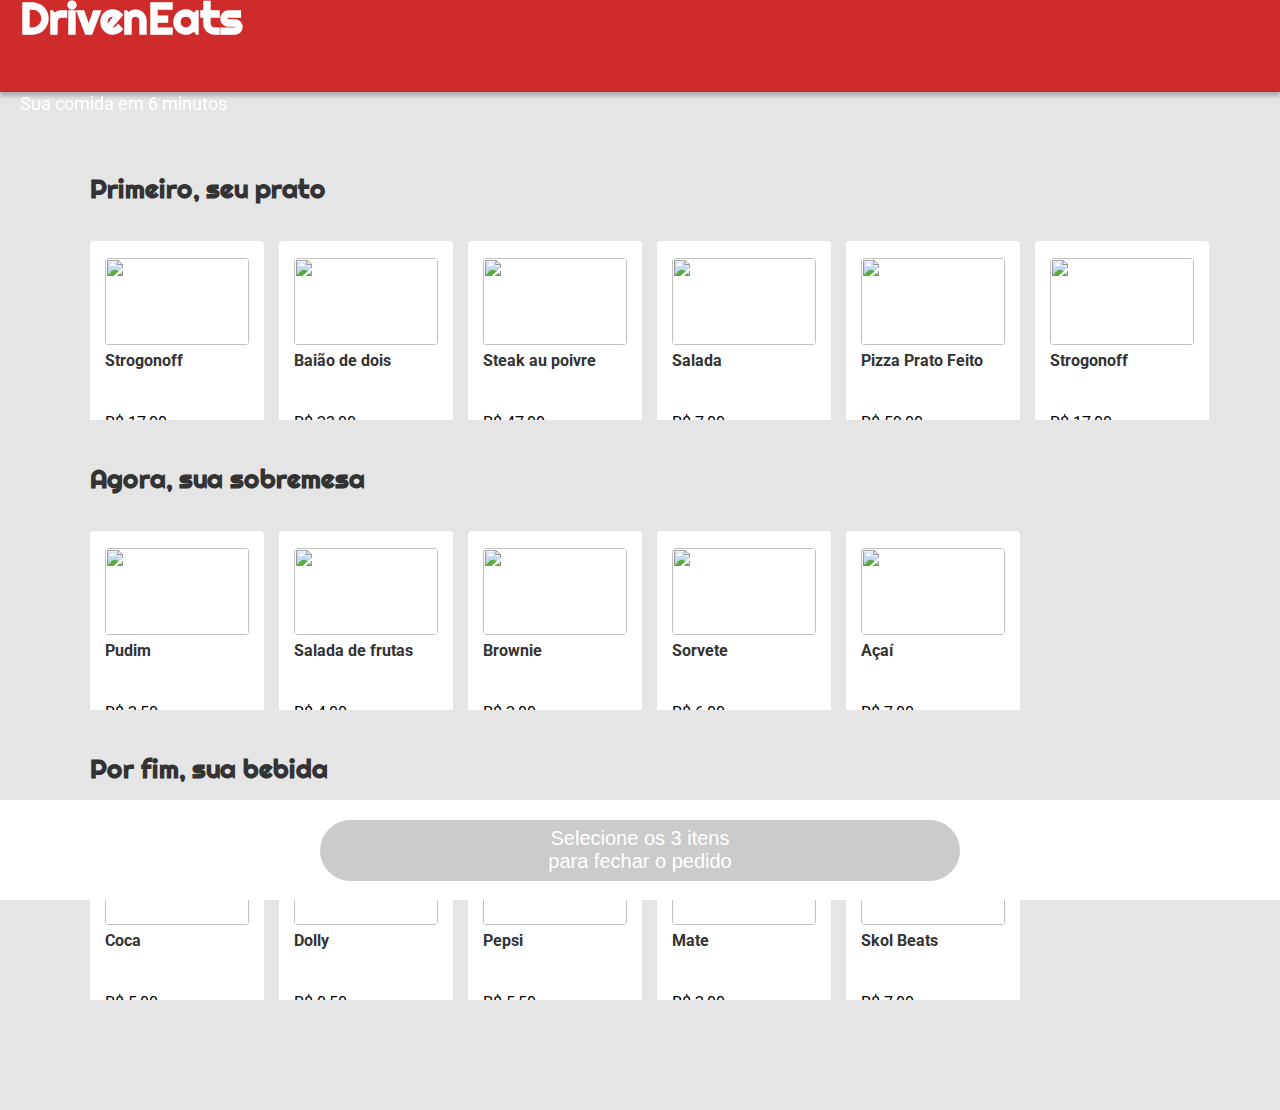
==== index.html @ ff0c9cbf "support to desktop and css corrected" ====
<!DOCTYPE html>
<html lang="pt-br">
    <head>
        <meta charset="UTF-8">
        <meta name="viewport" content="width=device-width, initial-scale=1, minimum-scale=1">
        <link rel="stylesheet" href="css/reset.css" />
        <link rel="stylesheet" href="css/style.css" />
        <link rel="icon" type="image/png" href="https://www.google.com/s2/u/0/favicons?domain=ifood.com.br">
        <link href="https://fonts.googleapis.com/css2?family=Righteous&family=Roboto:wght@100;400&display=swap" rel="stylesheet">

        <title> DrivenEats </title>
        </head>
    <body>
        <header>
            <h1>DrivenEats</h1>
            <p>Sua comida em 6 minutos</p>
        </header>
        <main>
            <div class="ctn-options-sec">
                <h2>Primeiro, seu prato</h2>
                <div class="ctn-options food-type-0"></div>
            </div>

            <div class="ctn-options-sec">
                <h2>Agora, sua sobremesa</h2>
                <div class="ctn-options food-type-1"></div>
            </div>

            <div class="ctn-options-sec">
                <h2>Por fim, sua bebida</h2>
                <div class="ctn-options food-type-2"></div>
            </div>
        </main>

        <div class="ctn-button">
            <button class="btn-buy"  onclick="buy();" disabled><p>Selecione os 3 itens para fechar o pedido</p></button>
        </div>

        <div class="confirm-window hidden">
            <div class="overlay" onclick="toggleConfirmWindow();"></div>
            <div class="panel-confirm">
                <p class="txt-title-confirm-panel"><strong>Confirme seu pedido</strong></p>
                <div class="ctn-items-confirm"></div>
                <button class="btn-panel btn-ok" onclick="sendToWhatsapp();">Tudo certo, pode pedir!</p></button>
                <button class="btn-panel btn-cancel" onclick="toggleConfirmWindow();">Cancelar</button>
            </div>
        </div>

        <script src="https://unpkg.com/ionicons@5.4.0/dist/ionicons.js"></script>
        <script src="scripts/consts.js"></script>
        <script src="scripts/script.js"></script>
    </body>
</html>
---- css/style.css ----
:root {
    --header-height: 92px;
    --ctn-button-height: 92px;
    --header-content-margin: 30px;
    --main-reduction: calc(var(--header-height) + var(--ctn-button-height) + var(--header-content-margin));
    --sec-height: calc(100vh - var(--main-reduction) - 100px);
}

body {
    background-color: #E5E5E5;
    font-family: 'Roboto', sans-serif;
}

* {
    box-sizing: border-box;
}

strong {
    font-weight: bold;
}

h1 {
    font-family: 'Righteous', cursive;
    font-size: 44px;
}

h2 {
    font-family: 'Righteous', cursive;
    font-size: 26px;
}

.txt-black {
    color: #000000;
}


header {
    display: flex;
    flex-direction: column;
    justify-content: center;
    position: fixed;
    top: 0;
    left: 0;
    right: 0;
    width: 100%;
    height: 92px;
    padding-left: 20px;
    background-color: #CF2B2B;
    color: #FFFFFF;
    font-size: 18px;
    z-index: 2;
    box-shadow: 0px 4px 4px rgba(0, 0, 0, 0.25);
}




main {
    display: flex;
    flex-direction: column;
    justify-content: space-between;
    padding-left: 20px;
    margin-bottom: calc(var(--ctn-button-height) + 10px);
    margin-top: calc(var(--header-height) + var(--header-content-margin));
    color: #333333;
}

.ctn-options {
    display: flex;
    overflow-x: scroll;
    height: 270px;
    margin-top: 15px;
}

.ctn-options-sec {
    display: flex;
    flex-direction: column;
    margin-top: 20px;
    width: 100%;
    height: 270px;
}

.card-option {
    display: flex;
    position: relative;
    flex-direction: column;
    width: 174px;
    height: 200px;
    padding: 17px 15px 12px 15px;
    border-radius: 4px;
    background-color: #FFFFFF;
    margin-right: 15px;
}

.card-option > img {
    width: 144px;
    height: 87px;
    border-radius: 4px;
    font-size: 16px;
}

.card-option > p {
    margin-top: 6px;
}

.txt-option-desc {
    font-size: 15px;
    color: #A6A6A6;
    margin-top: 10px;
    font-weight: 400;
    max-height: 30px;
    height: 30px;
    overflow: hidden;
}


.check-icon {
    position: absolute;
    font-size: 16px;
    right: 9px;
    bottom: 14px;
    color: #32B72F;
    display: none;
}

.card-option:hover {
    cursor: pointer;
}

.selected {
     box-shadow: 0px 0px 10px -4px rgba(0, 0, 0, 0.25), inset 0px 0px 0px 5px #32B72F;
}

.selected > .check-icon {
    display: block;
}

.ctn-button {
    display: flex;
    position: fixed;
    bottom: 0;
    left:0;
    right: 0;
    width: 100%;
    height: 100px;
    background-color: #FFFFFF;
    justify-content: center;
    align-items: center;
    z-index: 2;
}

.btn-buy:disabled {
    display: flex;
    background-color: #CBCBCB;
    border-radius: 50px;
    border: none;
    width: 86%;
    height: 61px;
    color: #FFFFFF;
    font-size: 20px;
    align-items: center;
    justify-content: center;
}

.btn-buy:enabled {
    display: flex;
    background-color: #32B72F;
    border-radius: 50px;
    border: none;
    width: 86%;
    height: 61px;
    color: #FFFFFF;
    font-size: 20px;
    align-items: center;
    justify-content: center;
}

.btn-buy p {
    max-width: 190px;
}

.overlay {
    background: rgba(255, 255, 255, 0.9);
    position: fixed;
    display: flex;
    top: 0;
    right: 0;
    bottom: 0;
    left: 0;
}

.confirm-window {
    position: fixed;
    display: flex;
    z-index: 2;
    top: 0;
    right: 0;
    bottom: 0;
    left: 0;
    justify-content: center;
    align-items: center;
}


.panel-confirm {
    display: flex;
    flex-direction: column;
    justify-content: center;
    align-items: center;
    position: fixed;
    width: 91%;
    padding-top: 21px; 
    border-radius: 9px;
    background-color: #50D074;
    font-size: 22px;
    color: #FFFFFF;
    z-index: 20;
}

.hidden {
    display: none !important;
}

.btn-panel {
    width: 87%;
    border: none;
    border-radius: 100px;
    height: 52px;
    font-size: 22px;
    font-weight: bold;
    z-index: 20;
}

.btn-ok {
    background-color: #FFFFFF;
    color: #50D074;
}

.btn-cancel {
    background-color: transparent;
    color: #FFFFFF;
}

.ctn-items-confirm {
    width: 90%;
    margin-top: 24px;
    margin-bottom: 28px;
}

.ctn-items-confirm > div {
    width: 100%;
    display: flex;
    justify-content: space-between;
    margin-bottom: 13px;
}

.ctn-items-confirm > div:last-child {
    margin-bottom: 0;
}

@media (max-width: 999px) {
    ::-webkit-scrollbar {
        width: 0;  /* Remove scrollbar space */
    }
}

/* DESKTOP BREAKPOINT */
@media (min-width: 1000px) {
    body {
        display: flex;
        justify-content: center;
    }
    
    .ctn-options-sec {
        max-width: 90%;
    }

    .panel-confirm {
        max-width: 50%;
    }

    .btn-buy {
        max-width: 50%;
    }

    

    main {
        width: 100%;
        align-items: center;
    }
    
}
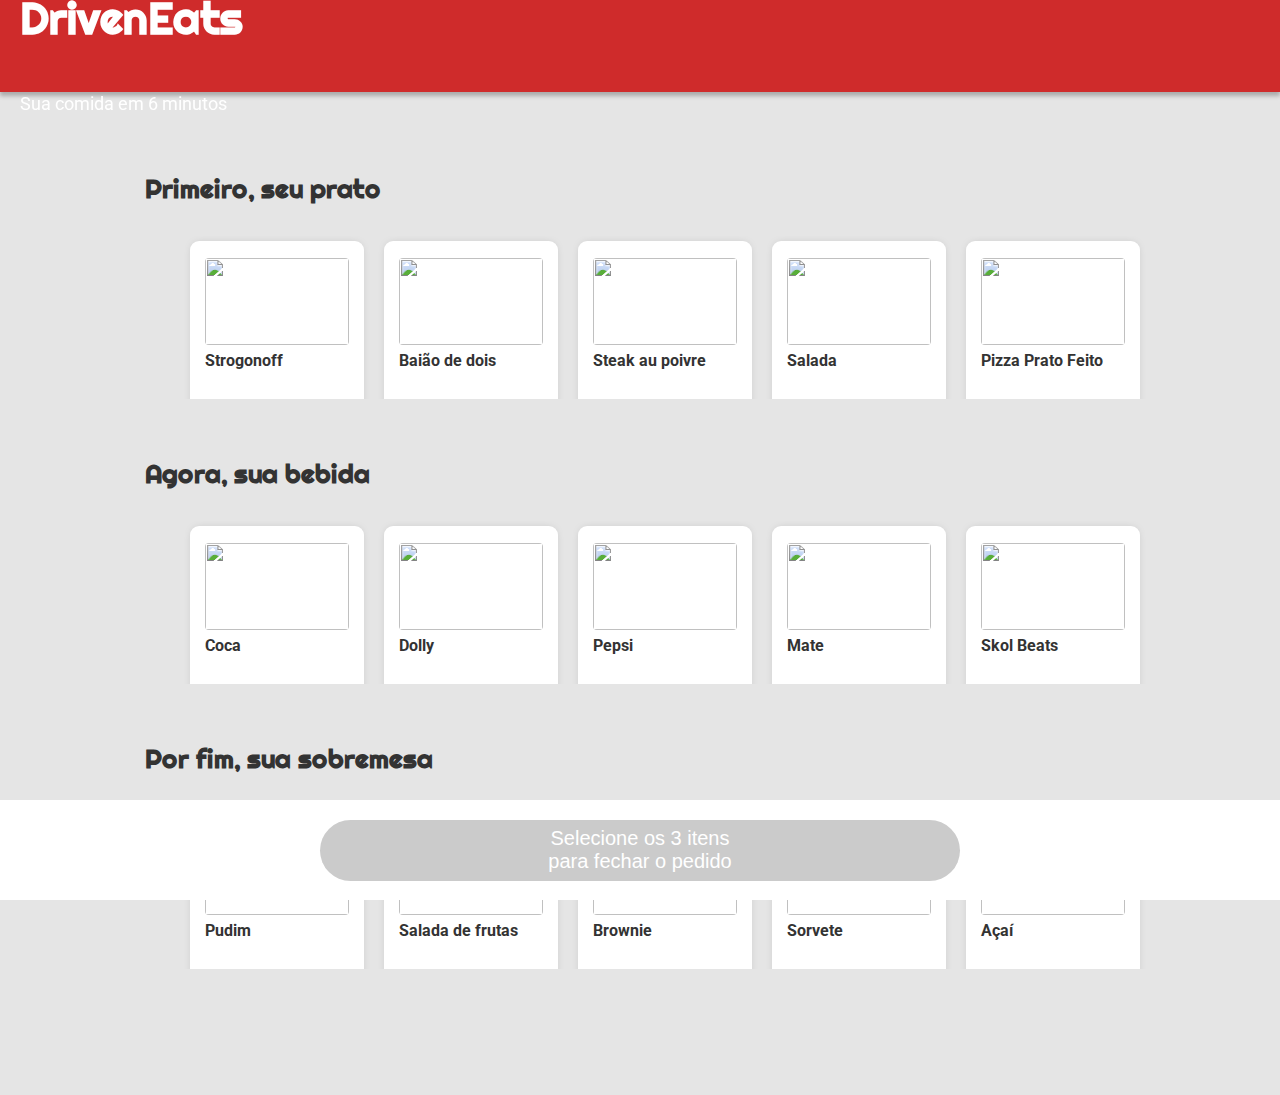
==== commit dc3dafa1: "changed order of categories" ====
--- a/index.html
+++ b/index.html
@@ -18,17 +18,17 @@
         <main>
             <div class="ctn-options-sec">
                 <h2>Primeiro, seu prato</h2>
-                <div class="ctn-options food-type-0"></div>
+                <ul class="ctn-options food-type-0"></ul>
             </div>
 
             <div class="ctn-options-sec">
-                <h2>Agora, sua sobremesa</h2>
-                <div class="ctn-options food-type-1"></div>
+                <h2>Agora, sua bebida</h2>
+                <ul class="ctn-options food-type-1"></ul>
             </div>
 
             <div class="ctn-options-sec">
-                <h2>Por fim, sua bebida</h2>
-                <div class="ctn-options food-type-2"></div>
+                <h2>Por fim, sua sobremesa</h2>
+                <ul class="ctn-options food-type-2"></ul>
             </div>
         </main>
 
@@ -40,13 +40,13 @@
             <div class="overlay" onclick="toggleConfirmWindow();"></div>
             <div class="panel-confirm">
                 <p class="txt-title-confirm-panel"><strong>Confirme seu pedido</strong></p>
-                <div class="ctn-items-confirm"></div>
+                <ul class="ctn-items-confirm"></ul>
                 <button class="btn-panel btn-ok" onclick="sendToWhatsapp();">Tudo certo, pode pedir!</p></button>
                 <button class="btn-panel btn-cancel" onclick="toggleConfirmWindow();">Cancelar</button>
             </div>
         </div>
 
-        <script src="https://unpkg.com/ionicons@5.4.0/dist/ionicons.js"></script>
+        <script type="module" src="https://unpkg.com/ionicons@5.4.0/dist/ionicons/ionicons.esm.js"></script>
         <script src="scripts/consts.js"></script>
         <script src="scripts/script.js"></script>
     </body>
--- a/css/style.css
+++ b/css/style.css
@@ -16,6 +16,10 @@
 }
 
 strong {
+    font-weight: bold;
+}
+
+en {
     font-weight: bold;
 }
 
@@ -65,19 +69,19 @@
     color: #333333;
 }
 
+.ctn-options-sec {
+    display: flex;
+    flex-direction: column;
+    margin-top: 20px;
+    width: auto;
+    height: 265px;
+}
+
 .ctn-options {
     display: flex;
     overflow-x: scroll;
-    height: 270px;
-    margin-top: 15px;
-}
-
-.ctn-options-sec {
-    display: flex;
-    flex-direction: column;
-    margin-top: 20px;
-    width: 100%;
-    height: 270px;
+    height: 250px;
+    margin-top: 10px;
 }
 
 .card-option {
@@ -87,9 +91,10 @@
     width: 174px;
     height: 200px;
     padding: 17px 15px 12px 15px;
-    border-radius: 4px;
+    border-radius: 9px;
     background-color: #FFFFFF;
-    margin-right: 15px;
+    box-shadow: 0px 0px 10px -4px rgba(0, 0, 0, 0.25);
+    margin: 5px 15px 5px 5px;
 }
 
 .card-option > img {
@@ -107,7 +112,7 @@
     font-size: 15px;
     color: #A6A6A6;
     margin-top: 10px;
-    font-weight: 400;
+    font-weight: 300;
     max-height: 30px;
     height: 30px;
     overflow: hidden;
@@ -252,16 +257,21 @@
     display: flex;
     justify-content: space-between;
     margin-bottom: 13px;
-}
+
+}
+
+.joined-text {
+    /*DÚVIDA 3*/
+}
+
+.joined-text > p {
+    overflow: hidden;
+    text-overflow: ellipsis;
+}
+
 
 .ctn-items-confirm > div:last-child {
     margin-bottom: 0;
-}
-
-@media (max-width: 999px) {
-    ::-webkit-scrollbar {
-        width: 0;  /* Remove scrollbar space */
-    }
 }
 
 /* DESKTOP BREAKPOINT */
